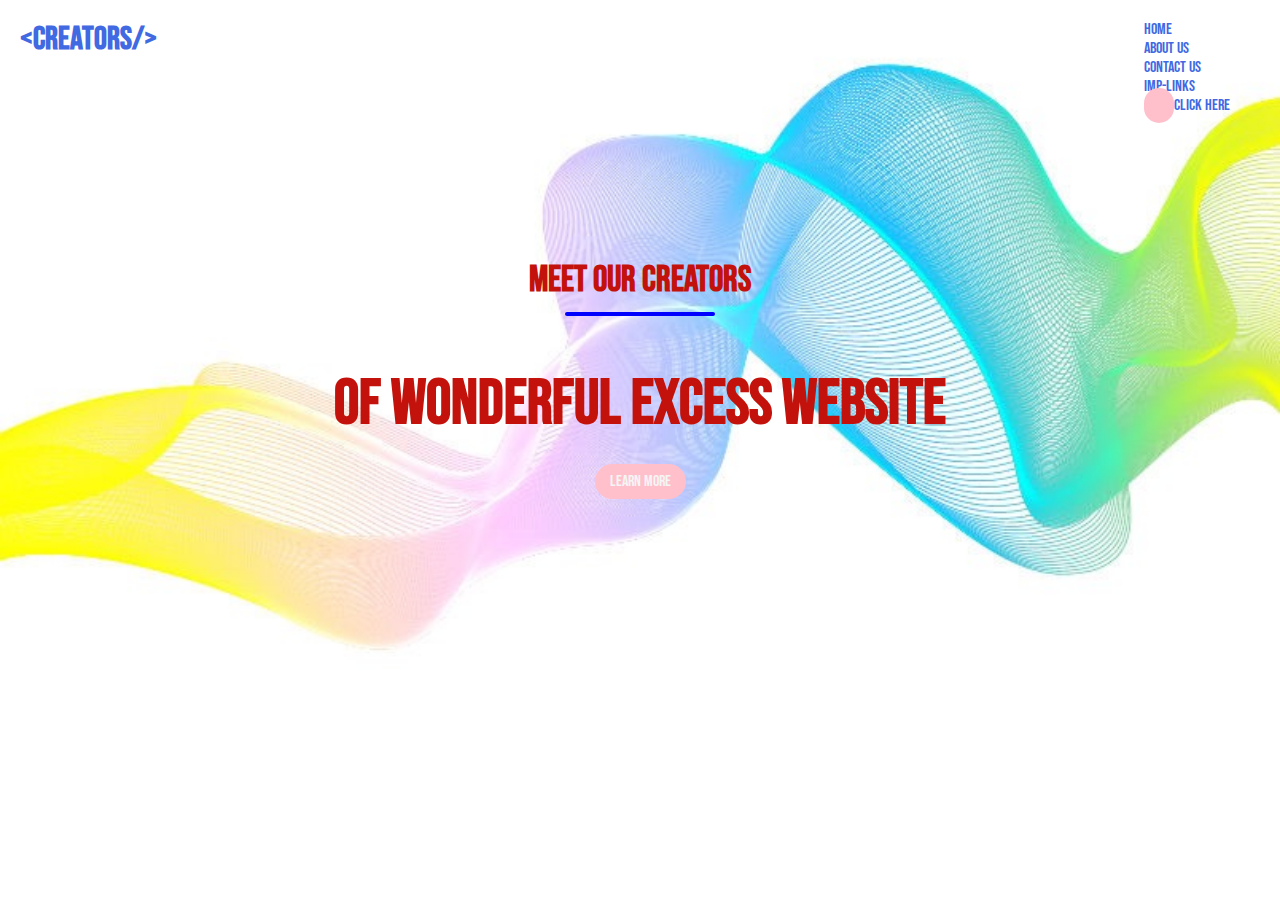
==== index.html @ 333e6335 "creators.h" ====
<!DOCTYPE html>
<html lang="en">
<head>
	<meta charset="UTF-8">
	<meta http-equiv="X-UA-Compatible" content="IE=edge">
	<meta name="viewport" content="width=device-width, initial-scale=1.0">
	<link rel="stylesheet" href="/main.css">
	<title>EXCESS</title>
</head>
<body>
	<nav class="navbar">
		<h1 class="logo">&lt;CREATORS/&gt;</h1>
		<ul class="navlinks">
			<li><a href="#"></a>HOME</li>
			<li><a href="#"></a>ABOUT US</li>
			<li><a href="#"></a>CONTACT US</li>
			<li><a href="#"></a>IMP-LINKS</li>
			<li><a class="ctn" href="#"></a>CLICK HERE</li>
		</ul>
	</nav>
	<header>
		<div class="header-content">
			<h2>MEET OUR CREATORS</h2>
			<div class="line"></div>
			<h1>OF WONDERFUL EXCESS WEBSITE</h1>
			<a href="#" class="ctn">LEARN MORE</a>
		</div>
	</header>
	
</body>
</html>
---- main.css ----
@import url('https://fonts.googleapis.com/css2?family=Bebas+Neue&display=swap');
*{
    margin: 0;
    padding: 0;
    box-sizing: border-box;
    list-style: none;
    font-family: 'Bebas Neue', cursive;
    
}
ul{
    list-style: none;
}
a{
    text-decoration: none;
}
/* NAVBAR */
.navbar{
    position: absolute;
    top: 0;
    left: 0;
    display: flex;
    width: 100%;
    justify-content: space-between;
    padding: 20px;
    color: royalblue;

}
.nav-links{
    display: flex;
    align-items: center;
}
.navlinks li{
    margin: 0 30px;
}
header{
    width: 100vw;
    height: 100vh;
    background-image: url('/di9KMgbi7.jpg');
    background-position: bottom;
    background-size: cover;
    display: flex;
    align-items: center;
    justify-content: center;
}
.header-content{
    margin-bottom: 150px;
    color: rgb(194, 18, 11);
    text-align: center;
}
.header-content h2{
    font-size: 4vmin;
}
.line{
    width: 150px;
    height: 4px;
    background: blue;
    margin: 10px auto;
    border-radius: 5px;
}
.header-content h1{
    font-size: 7vmin;
    margin-top: 50px;
    margin-bottom: 30px;
}
.ctn{
    padding: 8px 15px;
    background: pink;
    border-radius: 30px;
    color: whitesmoke;

}
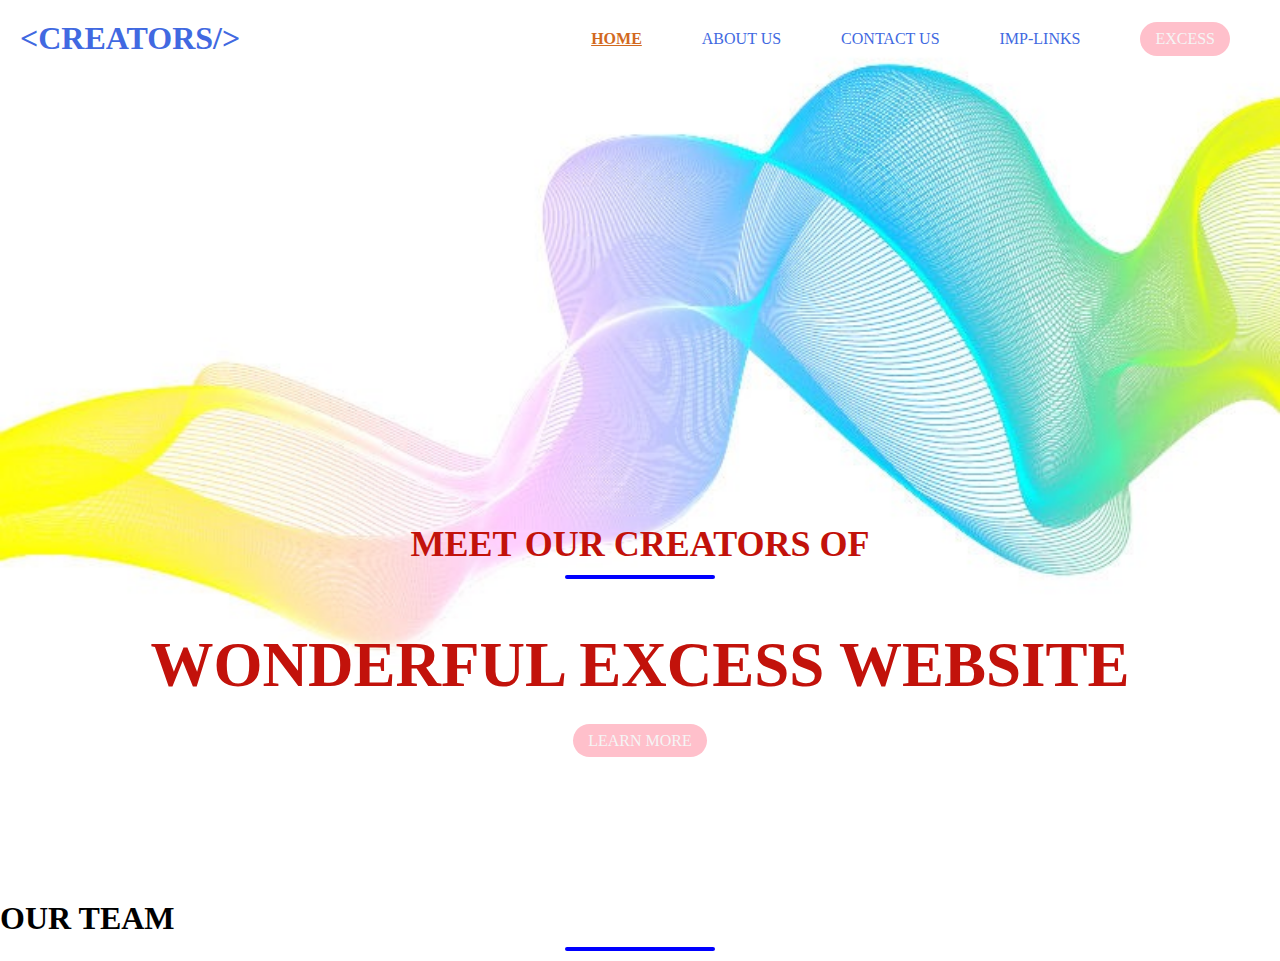
==== commit 9d846d47: "img added" ====
--- a/index.html
+++ b/index.html
@@ -10,22 +10,70 @@
 <body>
 	<nav class="navbar">
 		<h1 class="logo">&lt;CREATORS/&gt;</h1>
-		<ul class="navlinks">
-			<li><a href="#"></a>HOME</li>
+		<ul class="nav-links">
+			<li class="active"><a href="#"></a>HOME</li>
 			<li><a href="#"></a>ABOUT US</li>
 			<li><a href="#"></a>CONTACT US</li>
 			<li><a href="#"></a>IMP-LINKS</li>
-			<li><a class="ctn" href="#"></a>CLICK HERE</li>
+			<li class="ctn"><a href="#"></a>EXCESS</li>
 		</ul>
+		<div class="menu-btn">
+				  <svg
+					width="40"
+					height="40"
+					viewBox="0 0 32 42"
+					xmlns="http://www.w3.org/2000/svg"
+					onclick="this.classList.toggle('active')"
+				  >
+					<g transform="matrix(1,0,0,1,-438.286,-264.004)">
+					  <g id="arrow_left1">
+						<g
+						  transform="matrix(-1,-1.22465e-16,1.22465e-16,-1,858.787,564.935)"
+						>
+						  <path
+							id="top"
+							d="M390,270L420,270L420,270C420,270 420.195,250.19 405,265C389.805,279.81 390,279.967 390,279.967"
+						  />
+						</g>
+						<g transform="matrix(-1,-2.44929e-16,-2.44929e-16,1,858.786,5)">
+						  <path
+							id="bottom"
+							d="M390,270L420,270L420,270C420,270 420.195,250.19 405,265C389.805,279.81 390,279.967 390,279.967"
+						  />
+						</g>
+						<g
+						  transform="matrix(-1,-1.22465e-16,1.22465e-16,-1,858.787,569.935)"
+						>
+						  <path id="middle" d="M390,284.967L420,284.967" />
+						</g>
+					  </g>
+					</g>
+				  </svg>
+		</div>	
 	</nav>
 	<header>
 		<div class="header-content">
-			<h2>MEET OUR CREATORS</h2>
+			<h2>MEET OUR CREATORS OF</h2>
 			<div class="line"></div>
-			<h1>OF WONDERFUL EXCESS WEBSITE</h1>
+			<h1>WONDERFUL EXCESS WEBSITE</h1>
 			<a href="#" class="ctn">LEARN MORE</a>
 		</div>
 	</header>
+	<!-- Something -->
+	<section>
+		<div class="title">
+			<h1>OUR TEAM</h1>
+			<div class="line"></div>
+		</div>
+	</section>
+	<script>
+		const menuBtn = document.querySelector('.menu-btn')
+		const navlinks = document.querySelector('.nav-links')
+
+		menuBtn.addEventListener('click', ()=>{
+			navlinks.classList.toggle('mobile-menu')
+		})
+	</script>
 	
 </body>
 </html>--- a/main.css
+++ b/main.css
@@ -1,71 +1,159 @@
-@import url('https://fonts.googleapis.com/css2?family=Bebas+Neue&display=swap');
-*{
+
+* {
     margin: 0;
     padding: 0;
     box-sizing: border-box;
-    list-style: none;
     font-family: 'Bebas Neue', cursive;
-    
 }
-ul{
+
+ul {
     list-style: none;
 }
-a{
+
+a {
     text-decoration: none;
 }
+.active{
+    color: chocolate;
+    text-decoration: underline;
+    font-weight: bold;
+}
+
+
 /* NAVBAR */
-.navbar{
+.navbar {
     position: absolute;
     top: 0;
     left: 0;
-    display: flex;
+    display: flex;    
     width: 100%;
     justify-content: space-between;
     padding: 20px;
     color: royalblue;
-
 }
-.nav-links{
+.nav-links {
     display: flex;
-    align-items: center;
+    align-items: center;    
 }
-.navlinks li{
+.nav-links li {
+    cursor: pointer;    
     margin: 0 30px;
 }
-header{
+/* animated-hamburger-menu */
+.menu-btn{
+    position: absolute;
+    top: 30px;
+    left: 90%;
+    display: none;
+    
+}
+svg {
+    fill-rule: evenodd;
+    clip-rule: evenodd;
+    stroke-linecap: round;
+    stroke-linejoin: round;
+    stroke-miterlimit: 1.5;
+    cursor:pointer;
+  }
+
+  #top,
+  #bottom {
+    stroke-dasharray: 30, 75.39;
+    transition: all 0.6s cubic-bezier(0.6, 0.33, 0.67, 1.29);
+  }
+
+  svg.active #top,
+  svg.active #bottom {
+    stroke-dasharray: 75.39;
+    stroke-dashoffset: -60;
+  }
+
+  svg path {
+    fill: none;
+    stroke: rgb(255, 6, 6);
+    stroke-width: 5px;
+  }
+/* end-animated-hamburger-menu */
+header {
     width: 100vw;
     height: 100vh;
-    background-image: url('/di9KMgbi7.jpg');
+    background-image: url('di9KMgbi7.jpg');
     background-position: bottom;
     background-size: cover;
     display: flex;
-    align-items: center;
+    align-items: flex-end;
     justify-content: center;
 }
-.header-content{
+
+.header-content {
     margin-bottom: 150px;
     color: rgb(194, 18, 11);
     text-align: center;
 }
-.header-content h2{
+
+.header-content h2 {
     font-size: 4vmin;
 }
-.line{
+
+.line {
     width: 150px;
     height: 4px;
     background: blue;
     margin: 10px auto;
     border-radius: 5px;
 }
-.header-content h1{
+
+.header-content h1 {
     font-size: 7vmin;
     margin-top: 50px;
     margin-bottom: 30px;
 }
-.ctn{
+.ctn {
     padding: 8px 15px;
     background: pink;
     border-radius: 30px;
     color: whitesmoke;
+}
 
+.logo {
+    max-width: 50%;
+}
+.menu-btn{
+    position: absolute;
+    top: 30px;
+    right: 30px;
+    width: 40px;
+    cursor: pointer;
+}
+/* MOBILE USERS */
+
+@media only screen and (max-width: 850px) {
+    .navbar {
+        padding: 0;
+    }
+    .logo {
+        position: absolute;
+        top: 30px;
+        left: 30px;
+    }
+    .nav-links {
+        flex-direction: column;
+        width: 100%;
+        height: 100vh;
+        justify-content: center;
+        background: rgb(238, 241, 55);
+        margin-top: -900px;
+        transition: 0.5s ease;
+    }
+    .mobile-menu{
+        margin-top: 0px;
+        border-top-left-radius: 60%;
+       
+    }
+    .nav-links li {
+        margin: 30px auto;
+    }
+    .menu-btn{
+        display: block;
+    }
 }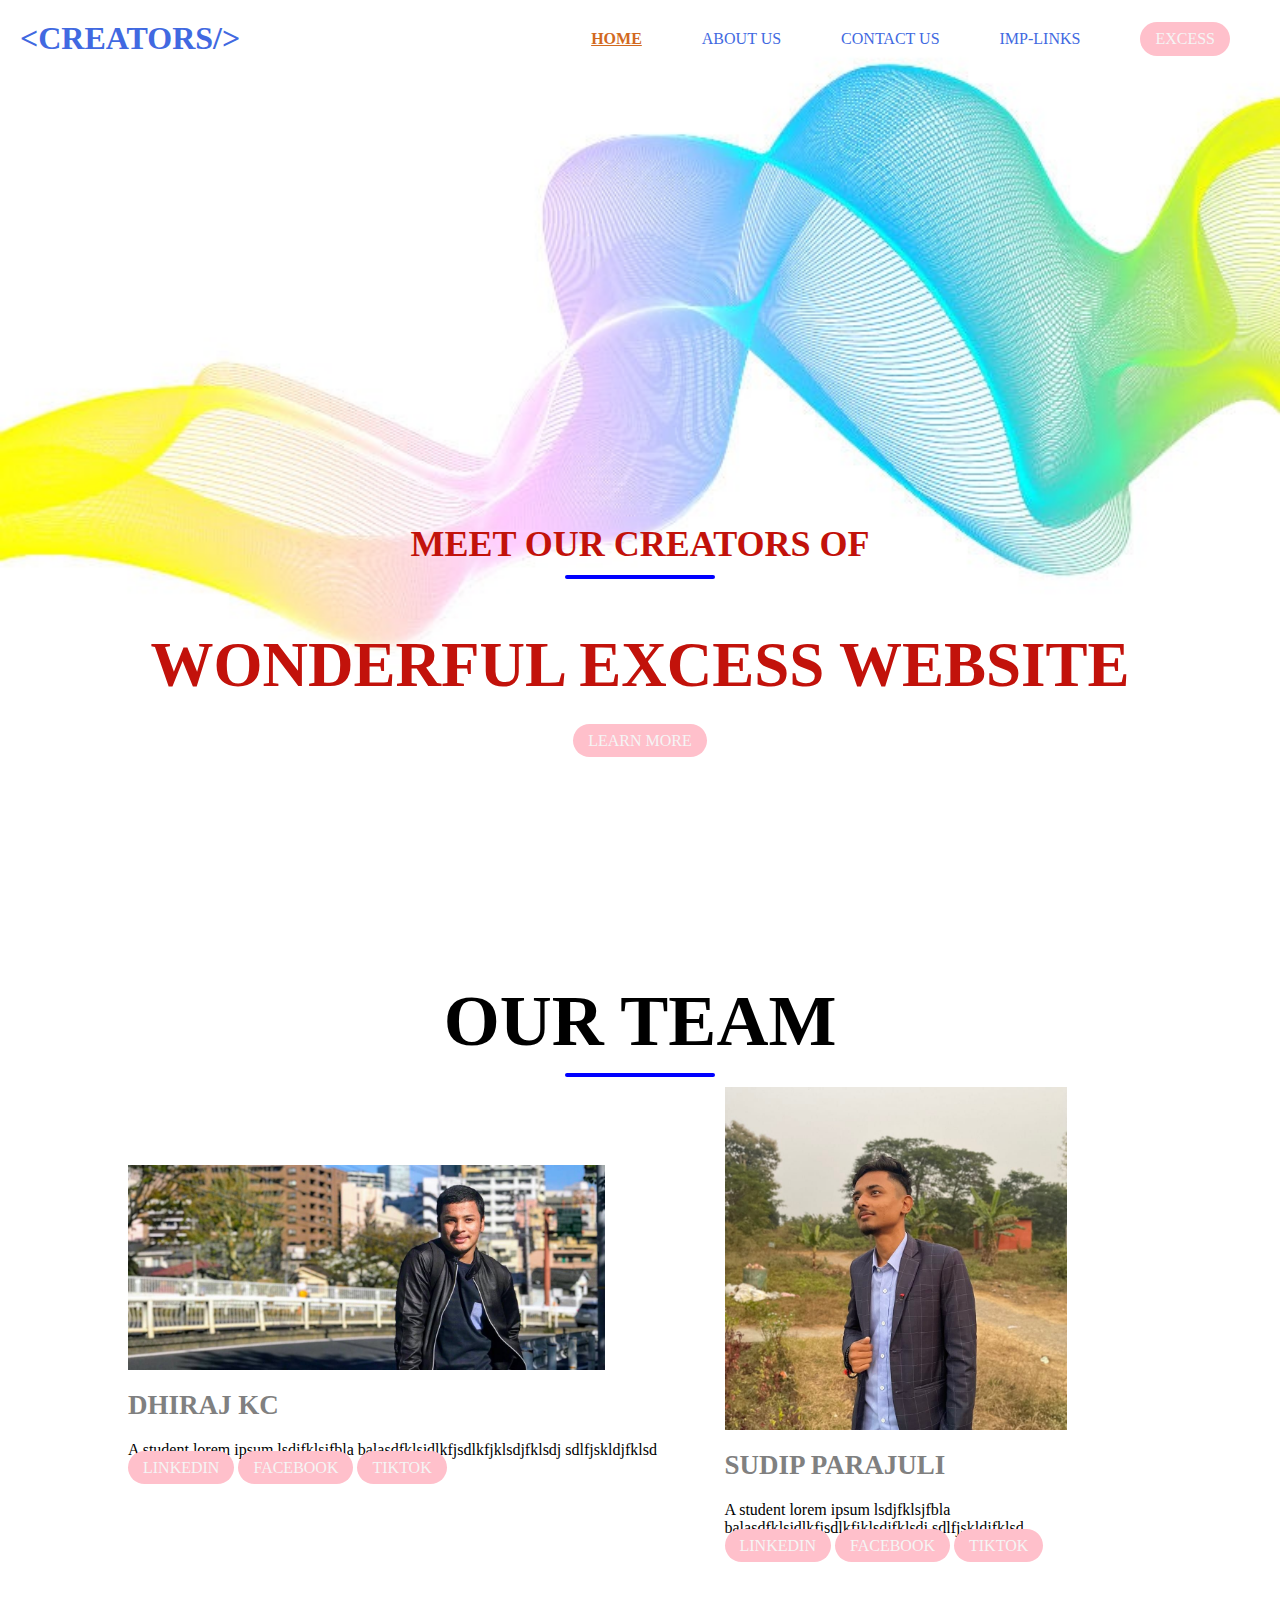
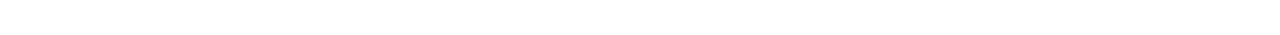
==== commit a36b9fea: "changed some files" ====
--- a/index.html
+++ b/index.html
@@ -65,6 +65,28 @@
 			<h1>OUR TEAM</h1>
 			<div class="line"></div>
 		</div>
+		<div class="row">
+			<div class="col">
+				<img src="./dkc.jpg" alt="dkc chilling on his own">
+				<h4>DHIRAJ KC</h4>
+				<p>
+					A student lorem ipsum lsdjfklsjfbla balasdfklsjdlkfjsdlkfjklsdjfklsdj sdlfjskldjfklsd
+				</p>
+				<a href="#" class="ctn">LINKEDIN</a>
+				<a href="#" class="ctn">FACEBOOK</a>
+				<a href="#" class="ctn">TIKTOK</a>
+			</div>
+			<div class="col">
+				<img src="./sudip.jpg" alt="sudip chilling on his own">
+				<h4>SUDIP PARAJULI</h4>
+				<p>
+					A student lorem ipsum lsdjfklsjfbla balasdfklsjdlkfjsdlkfjklsdjfklsdj sdlfjskldjfklsd
+				</p>
+				<a href="#" class="ctn">LINKEDIN</a>
+				<a href="#" class="ctn">FACEBOOK</a>
+				<a href="#" class="ctn">TIKTOK</a>
+			</div>
+		</div>
 	</section>
 	<script>
 		const menuBtn = document.querySelector('.menu-btn')
--- a/main.css
+++ b/main.css
@@ -156,4 +156,40 @@
     .menu-btn{
         display: block;
     }
+}
+/* our team */
+section{
+    width: 80%;
+    margin: 80px auto;
+}
+.title{
+    text-align: center;
+    font-size: 4vmin;
+
+}
+.row{
+    display: flex;
+    align-items: center;
+    width: 100%;
+    justify-content: space-between;
+}
+.row .col img{
+    display: flex;
+    flex-direction: column;
+    align-items: center;
+    width: 80%;
+}
+.events .row{
+    margin-top: 50px;
+}
+h4{
+    font-size: 3vmin;
+    color: grey;
+    margin: 20px auto;
+}
+p{
+    color: black;
+}
+.events .ctn{
+    margin-top: 30px;
 }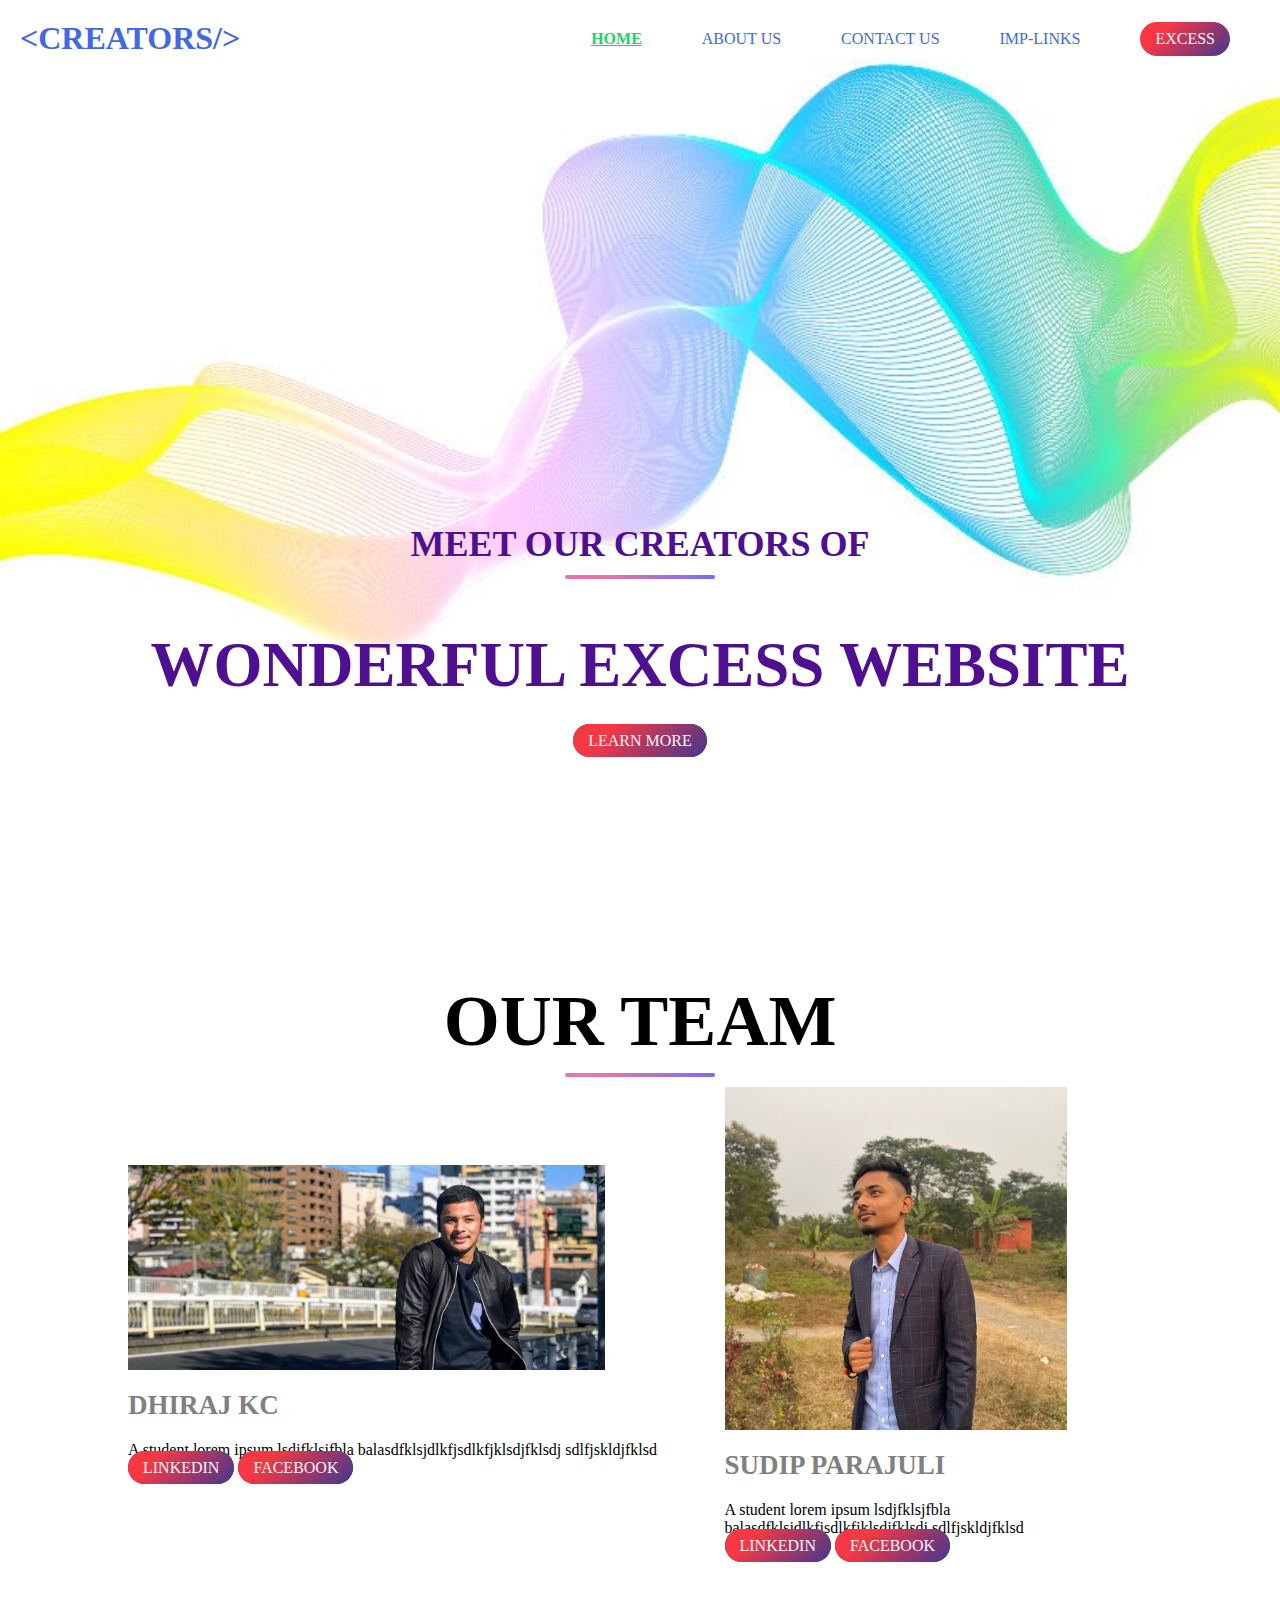
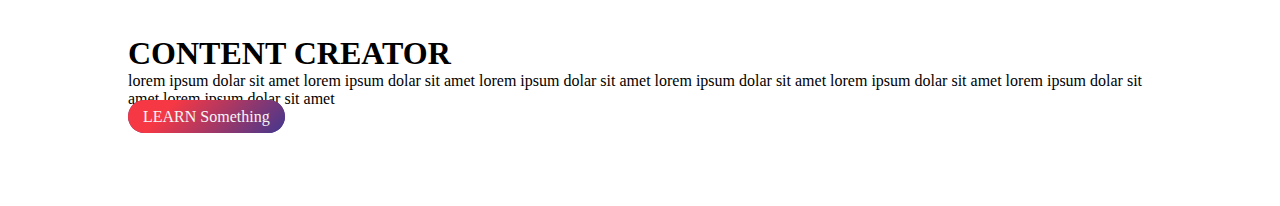
==== commit cfabb5da: "slight changes" ====
--- a/index.html
+++ b/index.html
@@ -74,7 +74,6 @@
 				</p>
 				<a href="#" class="ctn">LINKEDIN</a>
 				<a href="#" class="ctn">FACEBOOK</a>
-				<a href="#" class="ctn">TIKTOK</a>
 			</div>
 			<div class="col">
 				<img src="./sudip.jpg" alt="sudip chilling on his own">
@@ -84,9 +83,15 @@
 				</p>
 				<a href="#" class="ctn">LINKEDIN</a>
 				<a href="#" class="ctn">FACEBOOK</a>
-				<a href="#" class="ctn">TIKTOK</a>
 			</div>
 		</div>
+	</section>
+	<section class="content-creator">
+		<h1>CONTENT CREATOR</h1>
+		<p>
+			lorem ipsum dolar sit amet lorem ipsum dolar sit amet lorem ipsum dolar sit amet lorem ipsum dolar sit amet lorem ipsum dolar sit amet lorem ipsum dolar sit amet lorem ipsum dolar sit amet 
+		</p>
+		<a href="#" class="ctn">LEARN Something</a>
 	</section>
 	<script>
 		const menuBtn = document.querySelector('.menu-btn')
--- a/main.css
+++ b/main.css
@@ -14,9 +14,15 @@
     text-decoration: none;
 }
 .active{
-    color: chocolate;
+    color: rgb(30, 210, 105);
     text-decoration: underline;
     font-weight: bold;
+}
+body{
+   
+    /*background-image: linear-gradient(315deg, #045de9 0%, #09c6f9 74%); */
+   
+    overflow-x: hidden;
 }
 
 
@@ -70,7 +76,7 @@
 
   svg path {
     fill: none;
-    stroke: rgb(255, 6, 6);
+    stroke: #de4daa;
     stroke-width: 5px;
   }
 /* end-animated-hamburger-menu */
@@ -87,7 +93,7 @@
 
 .header-content {
     margin-bottom: 150px;
-    color: rgb(194, 18, 11);
+    color: #4e0f91;
     text-align: center;
 }
 
@@ -98,7 +104,8 @@
 .line {
     width: 150px;
     height: 4px;
-    background: blue;
+    background-color: #726cf8;
+    background-image: linear-gradient(315deg, #726cf8 0%, #e975a8 74%);
     margin: 10px auto;
     border-radius: 5px;
 }
@@ -110,7 +117,8 @@
 }
 .ctn {
     padding: 8px 15px;
-    background: pink;
+    background-color: #42378f;
+    background-image: linear-gradient(315deg, #42378f 0%, #f53844 74%);
     border-radius: 30px;
     color: whitesmoke;
 }
@@ -128,6 +136,7 @@
 /* MOBILE USERS */
 
 @media only screen and (max-width: 850px) {
+
     .navbar {
         padding: 0;
     }
@@ -141,7 +150,10 @@
         width: 100%;
         height: 100vh;
         justify-content: center;
-        background: rgb(238, 241, 55);
+        background-color: #1fd1f9;
+        color: whitesmoke;
+        background-image: linear-gradient(315deg, #1fd1f9 0%, #b621fe 74%);
+
         margin-top: -900px;
         transition: 0.5s ease;
     }
@@ -179,9 +191,9 @@
     align-items: center;
     width: 80%;
 }
-.events .row{
+/* .events .row{
     margin-top: 50px;
-}
+} */
 h4{
     font-size: 3vmin;
     color: grey;
@@ -190,6 +202,6 @@
 p{
     color: black;
 }
-.events .ctn{
+/* .events .ctn{
     margin-top: 30px;
-}+} */
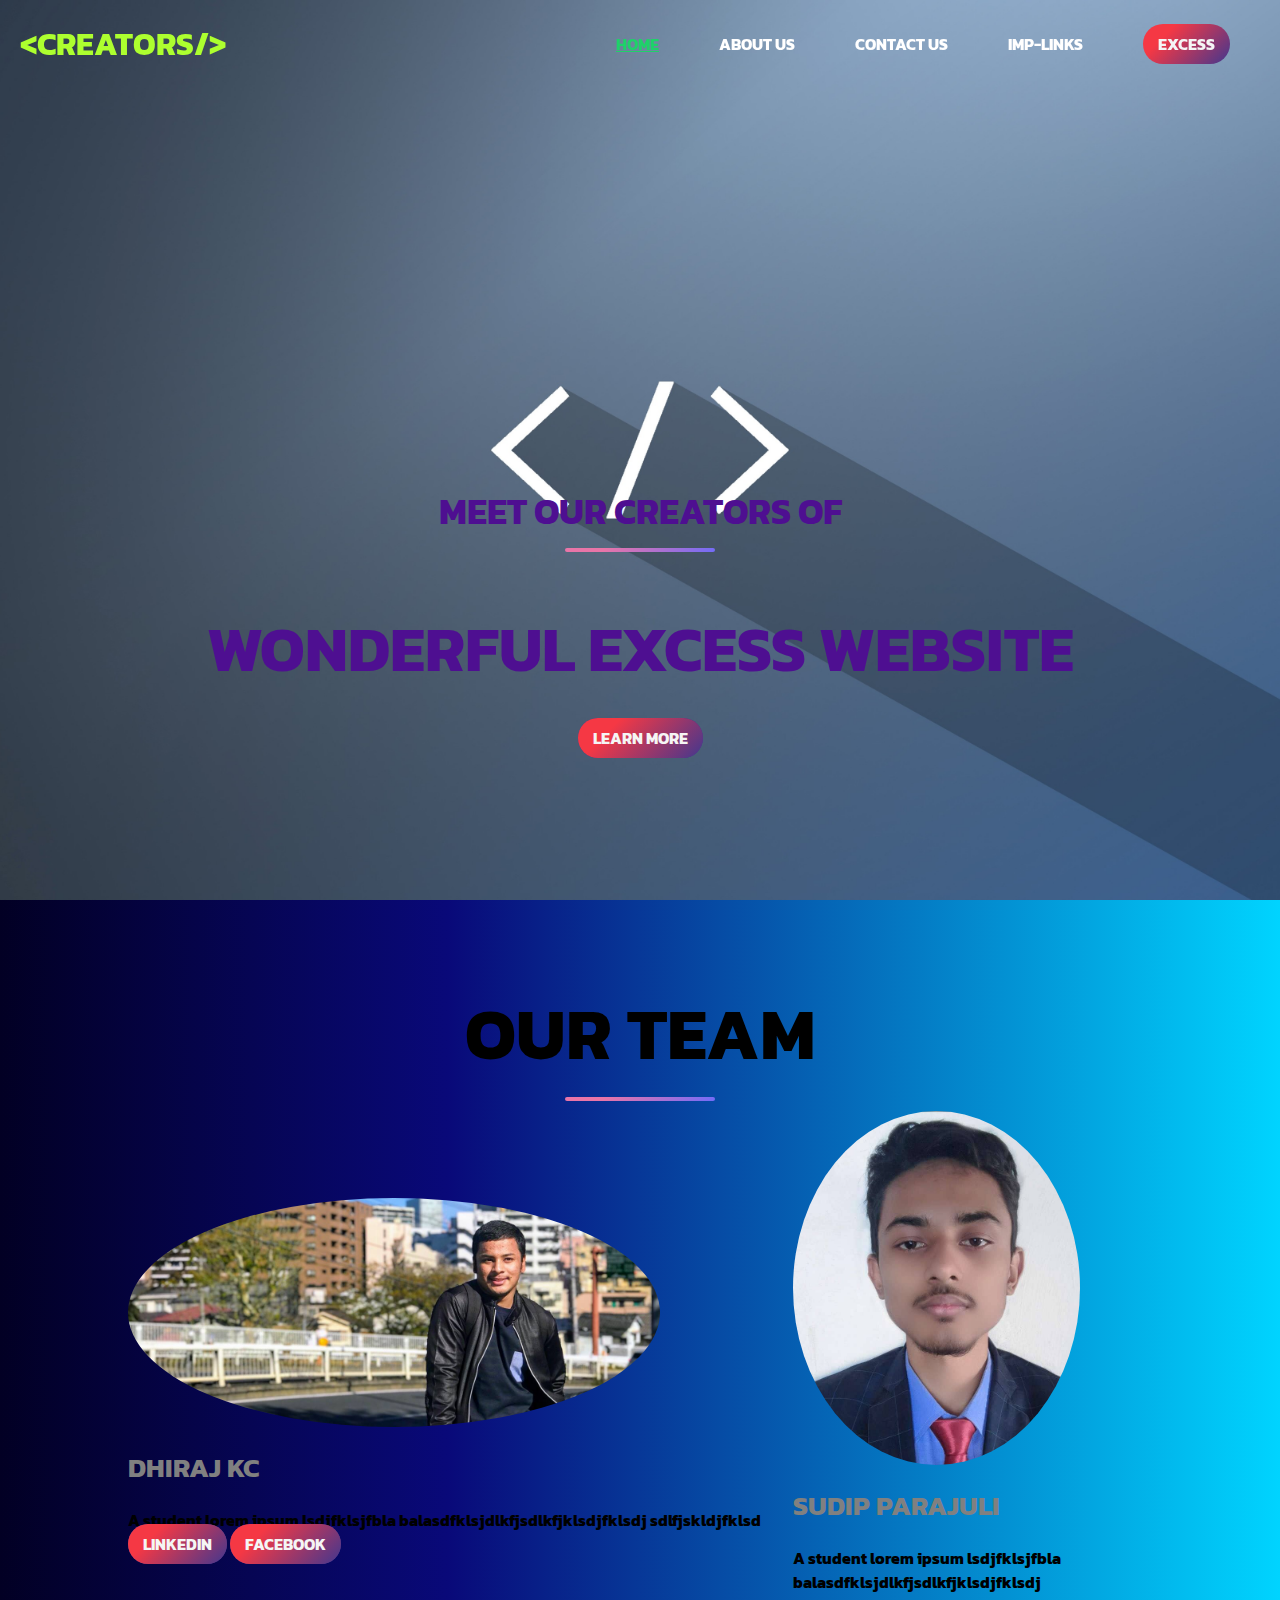
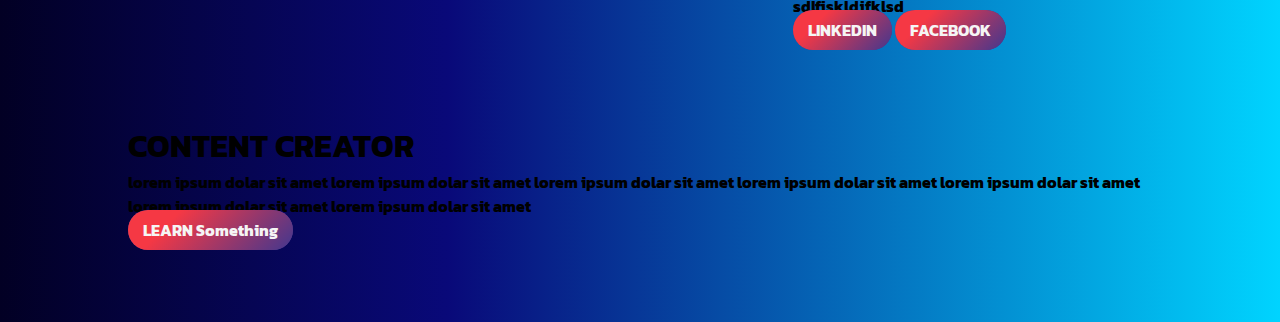
==== commit aede96d1: "minor changes" ====
--- a/index.html
+++ b/index.html
@@ -1,12 +1,15 @@
 <!DOCTYPE html>
 <html lang="en">
+
 <head>
 	<meta charset="UTF-8">
 	<meta http-equiv="X-UA-Compatible" content="IE=edge">
 	<meta name="viewport" content="width=device-width, initial-scale=1.0">
-	<link rel="stylesheet" href="/main.css">
+	<link rel="stylesheet" href="./main.css">
 	<title>EXCESS</title>
+	
 </head>
+
 <body>
 	<nav class="navbar">
 		<h1 class="logo">&lt;CREATORS/&gt;</h1>
@@ -18,38 +21,25 @@
 			<li class="ctn"><a href="#"></a>EXCESS</li>
 		</ul>
 		<div class="menu-btn">
-				  <svg
-					width="40"
-					height="40"
-					viewBox="0 0 32 42"
-					xmlns="http://www.w3.org/2000/svg"
-					onclick="this.classList.toggle('active')"
-				  >
-					<g transform="matrix(1,0,0,1,-438.286,-264.004)">
-					  <g id="arrow_left1">
-						<g
-						  transform="matrix(-1,-1.22465e-16,1.22465e-16,-1,858.787,564.935)"
-						>
-						  <path
-							id="top"
-							d="M390,270L420,270L420,270C420,270 420.195,250.19 405,265C389.805,279.81 390,279.967 390,279.967"
-						  />
+			<svg width="40" height="40" viewBox="0 0 32 42" xmlns="http://www.w3.org/2000/svg"
+				onclick="this.classList.toggle('active')">
+				<g transform="matrix(1,0,0,1,-438.286,-264.004)">
+					<g id="arrow_left1">
+						<g transform="matrix(-1,-1.22465e-16,1.22465e-16,-1,858.787,564.935)">
+							<path id="top"
+								d="M390,270L420,270L420,270C420,270 420.195,250.19 405,265C389.805,279.81 390,279.967 390,279.967" />
 						</g>
 						<g transform="matrix(-1,-2.44929e-16,-2.44929e-16,1,858.786,5)">
-						  <path
-							id="bottom"
-							d="M390,270L420,270L420,270C420,270 420.195,250.19 405,265C389.805,279.81 390,279.967 390,279.967"
-						  />
+							<path id="bottom"
+								d="M390,270L420,270L420,270C420,270 420.195,250.19 405,265C389.805,279.81 390,279.967 390,279.967" />
 						</g>
-						<g
-						  transform="matrix(-1,-1.22465e-16,1.22465e-16,-1,858.787,569.935)"
-						>
-						  <path id="middle" d="M390,284.967L420,284.967" />
+						<g transform="matrix(-1,-1.22465e-16,1.22465e-16,-1,858.787,569.935)">
+							<path id="middle" d="M390,284.967L420,284.967" />
 						</g>
-					  </g>
 					</g>
-				  </svg>
-		</div>	
+				</g>
+			</svg>
+		</div>
 	</nav>
 	<header>
 		<div class="header-content">
@@ -59,7 +49,7 @@
 			<a href="#" class="ctn">LEARN MORE</a>
 		</div>
 	</header>
-	<!-- Something -->
+	<!-- <--Something --> 
 	<section>
 		<div class="title">
 			<h1>OUR TEAM</h1>
@@ -76,7 +66,7 @@
 				<a href="#" class="ctn">FACEBOOK</a>
 			</div>
 			<div class="col">
-				<img src="./sudip.jpg" alt="sudip chilling on his own">
+				<img src="./1.jpg" alt="sudip chilling on his own">
 				<h4>SUDIP PARAJULI</h4>
 				<p>
 					A student lorem ipsum lsdjfklsjfbla balasdfklsjdlkfjsdlkfjklsdjfklsdj sdlfjskldjfklsd
@@ -86,10 +76,12 @@
 			</div>
 		</div>
 	</section>
+
 	<section class="content-creator">
 		<h1>CONTENT CREATOR</h1>
 		<p>
-			lorem ipsum dolar sit amet lorem ipsum dolar sit amet lorem ipsum dolar sit amet lorem ipsum dolar sit amet lorem ipsum dolar sit amet lorem ipsum dolar sit amet lorem ipsum dolar sit amet 
+			lorem ipsum dolar sit amet lorem ipsum dolar sit amet lorem ipsum dolar sit amet lorem ipsum dolar sit amet
+			lorem ipsum dolar sit amet lorem ipsum dolar sit amet lorem ipsum dolar sit amet
 		</p>
 		<a href="#" class="ctn">LEARN Something</a>
 	</section>
@@ -97,10 +89,11 @@
 		const menuBtn = document.querySelector('.menu-btn')
 		const navlinks = document.querySelector('.nav-links')
 
-		menuBtn.addEventListener('click', ()=>{
+		menuBtn.addEventListener('click', () => {
 			navlinks.classList.toggle('mobile-menu')
 		})
 	</script>
-	
+
 </body>
+
 </html>--- a/main.css
+++ b/main.css
@@ -1,9 +1,15 @@
+@import url('https://fonts.googleapis.com/css2?family=Bebas+Neue&family=Indie+Flower&family=Kanit:wght@300&family=Shizuru&display=swap');
 
 * {
     margin: 0;
     padding: 0;
     box-sizing: border-box;
-    font-family: 'Bebas Neue', cursive;
+    /* font-family: 'Bebas Neue', cursive; */
+    /* font-family: 'Indie Flower', cursive; */
+    font-family: 'Kanit', sans-serif;
+    font-weight: bold;
+    /* font-family: 'Shizuru', cursive; */
+    
 }
 
 ul {
@@ -19,6 +25,8 @@
     font-weight: bold;
 }
 body{
+    background: rgb(2,0,36);
+background: linear-gradient(90deg, rgba(2,0,36,1) 0%, rgba(9,9,121,1) 35%, rgba(0,212,255,1) 100%);
    
     /*background-image: linear-gradient(315deg, #045de9 0%, #09c6f9 74%); */
    
@@ -28,19 +36,21 @@
 
 /* NAVBAR */
 .navbar {
-    position: absolute;
+    position: fixed;
     top: 0;
     left: 0;
     display: flex;    
     width: 100%;
     justify-content: space-between;
     padding: 20px;
-    color: royalblue;
+    color: rgb(255, 255, 255);
 }
 .nav-links {
     display: flex;
-    align-items: center;    
-}
+    align-items: center;
+    font-weight: bold;    
+}
+
 .nav-links li {
     cursor: pointer;    
     margin: 0 30px;
@@ -49,7 +59,7 @@
 .menu-btn{
     position: absolute;
     top: 30px;
-    left: 90%;
+    left: 85%;
     display: none;
     
 }
@@ -76,14 +86,14 @@
 
   svg path {
     fill: none;
-    stroke: #de4daa;
+    stroke: #d0ff00;
     stroke-width: 5px;
   }
 /* end-animated-hamburger-menu */
 header {
     width: 100vw;
     height: 100vh;
-    background-image: url('di9KMgbi7.jpg');
+    background-image: url('./background.png.jpg');
     background-position: bottom;
     background-size: cover;
     display: flex;
@@ -125,6 +135,7 @@
 
 .logo {
     max-width: 50%;
+    color: greenyellow;
 }
 .menu-btn{
     position: absolute;
@@ -153,13 +164,13 @@
         background-color: #1fd1f9;
         color: whitesmoke;
         background-image: linear-gradient(315deg, #1fd1f9 0%, #b621fe 74%);
-
         margin-top: -900px;
         transition: 0.5s ease;
     }
     .mobile-menu{
         margin-top: 0px;
-        border-top-left-radius: 60%;
+        /* border-top-left-radius: 10%; */
+        border-top-right-radius: 40%;
        
     }
     .nav-links li {
@@ -167,7 +178,29 @@
     }
     .menu-btn{
         display: block;
-    }
+        
+    }
+    .row .col img{
+    display: flex;
+    flex-direction: column;  
+    align-items: center;
+    justify-content: center;
+    width: 80%;
+    border-radius: 50%;
+    }
+    .row{
+        display: flex;
+        flex-flow: row wrap;
+        align-items: center;
+        width: 100%;
+    }
+    section .row .col a{
+         position: relative;    
+        
+    }
+
+
+
 }
 /* our team */
 section{
@@ -190,6 +223,7 @@
     flex-direction: column;
     align-items: center;
     width: 80%;
+    border-radius: 50%;
 }
 /* .events .row{
     margin-top: 50px;
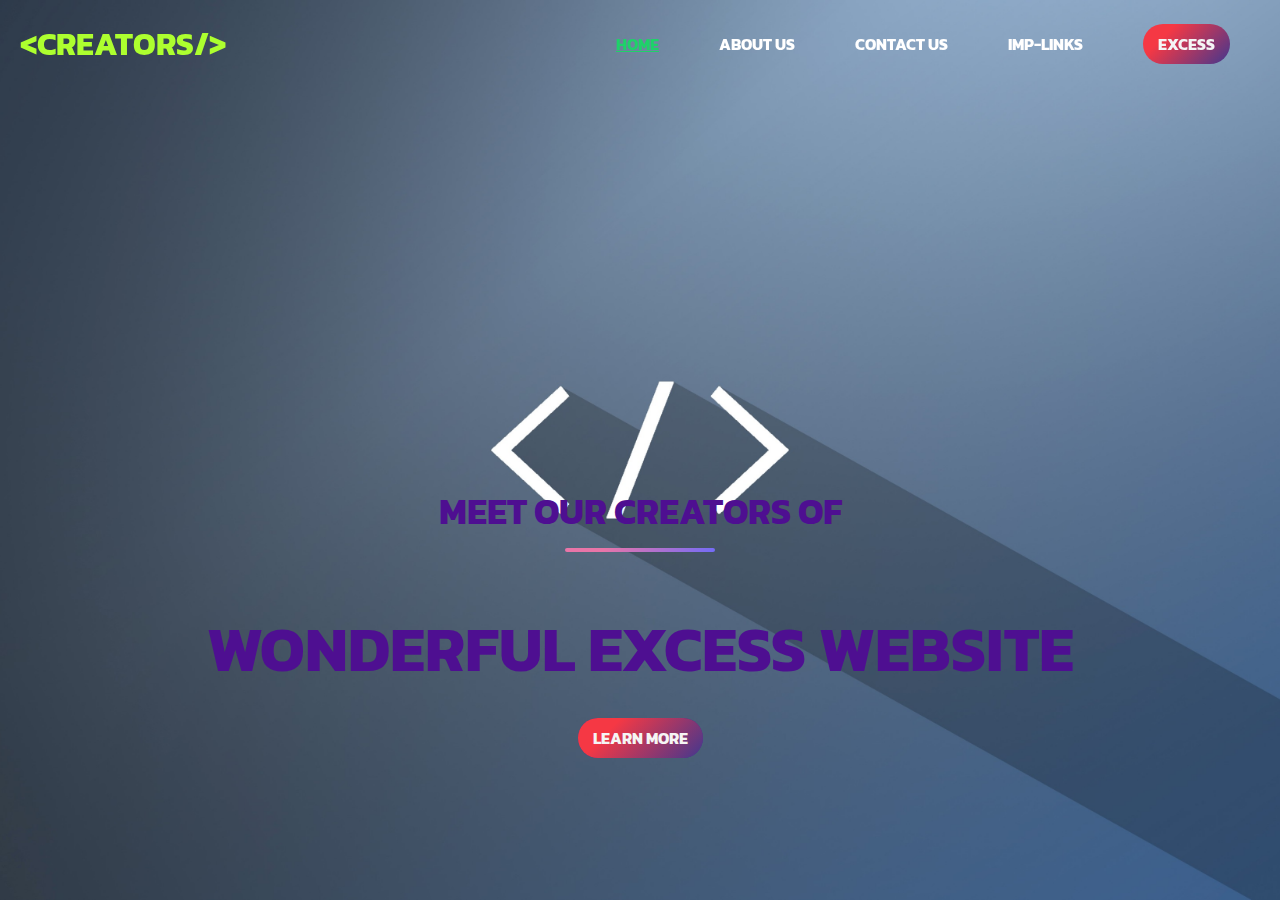
==== commit 98f91758: "updated!" ====
--- a/index.html
+++ b/index.html
@@ -6,7 +6,7 @@
 	<meta http-equiv="X-UA-Compatible" content="IE=edge">
 	<meta name="viewport" content="width=device-width, initial-scale=1.0">
 	<link rel="stylesheet" href="./main.css">
-	<title>EXCESS</title>
+	<title>CREATORS</title>
 	
 </head>
 
@@ -50,7 +50,7 @@
 		</div>
 	</header>
 	<!-- <--Something --> 
-	<section>
+	<!-- <section>
 		<div class="title">
 			<h1>OUR TEAM</h1>
 			<div class="line"></div>
@@ -84,7 +84,7 @@
 			lorem ipsum dolar sit amet lorem ipsum dolar sit amet lorem ipsum dolar sit amet
 		</p>
 		<a href="#" class="ctn">LEARN Something</a>
-	</section>
+	</section>-->
 	<script>
 		const menuBtn = document.querySelector('.menu-btn')
 		const navlinks = document.querySelector('.nav-links')
@@ -92,7 +92,7 @@
 		menuBtn.addEventListener('click', () => {
 			navlinks.classList.toggle('mobile-menu')
 		})
-	</script>
+	</script> 
 
 </body>
 
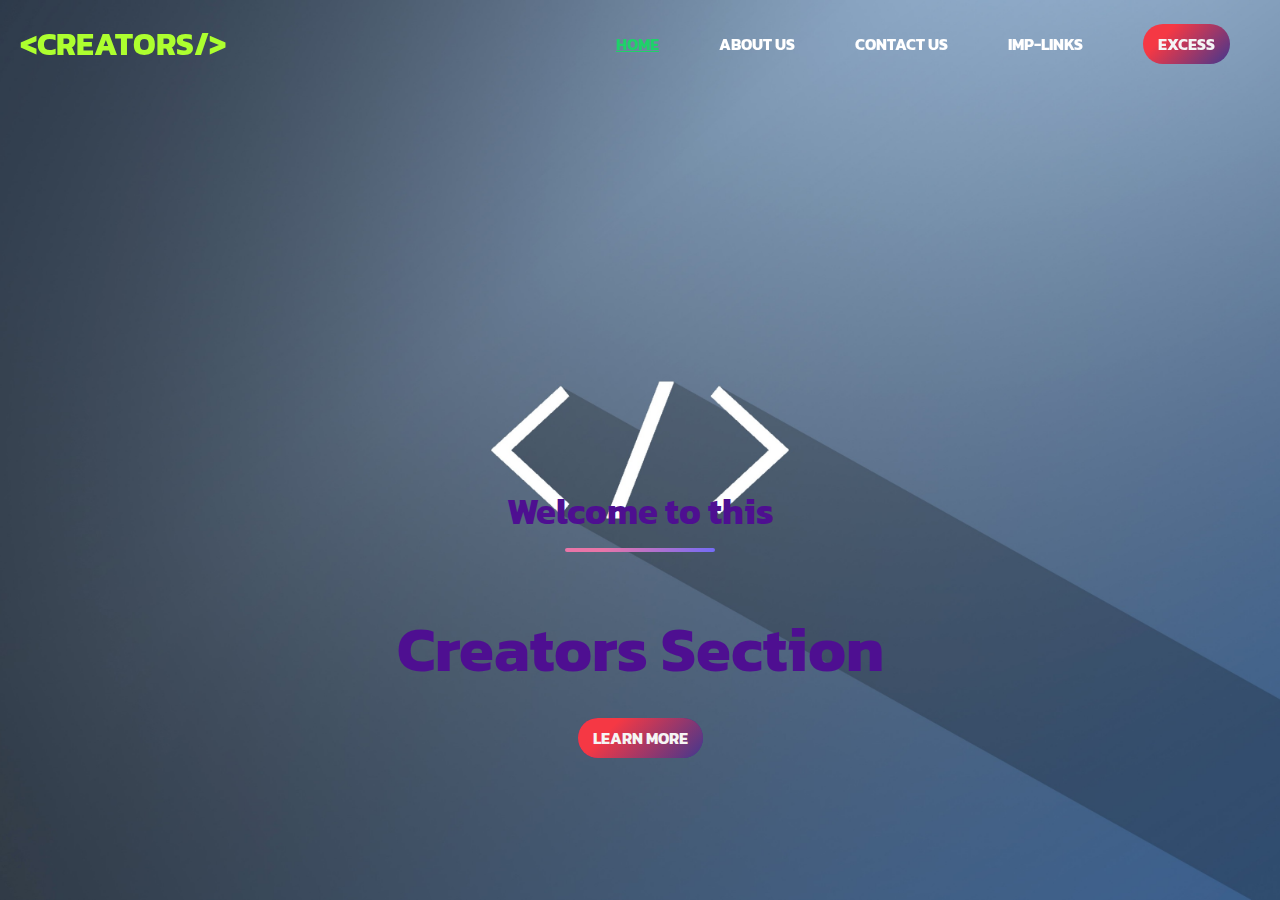
==== commit 41525343: "Update index.html" ====
--- a/index.html
+++ b/index.html
@@ -43,9 +43,9 @@
 	</nav>
 	<header>
 		<div class="header-content">
-			<h2>MEET OUR CREATORS OF</h2>
+			<h2>Welcome to this</h2>
 			<div class="line"></div>
-			<h1>WONDERFUL EXCESS WEBSITE</h1>
+			<h1>Creators Section</h1>
 			<a href="#" class="ctn">LEARN MORE</a>
 		</div>
 	</header>
@@ -96,4 +96,4 @@
 
 </body>
 
-</html>+</html>
